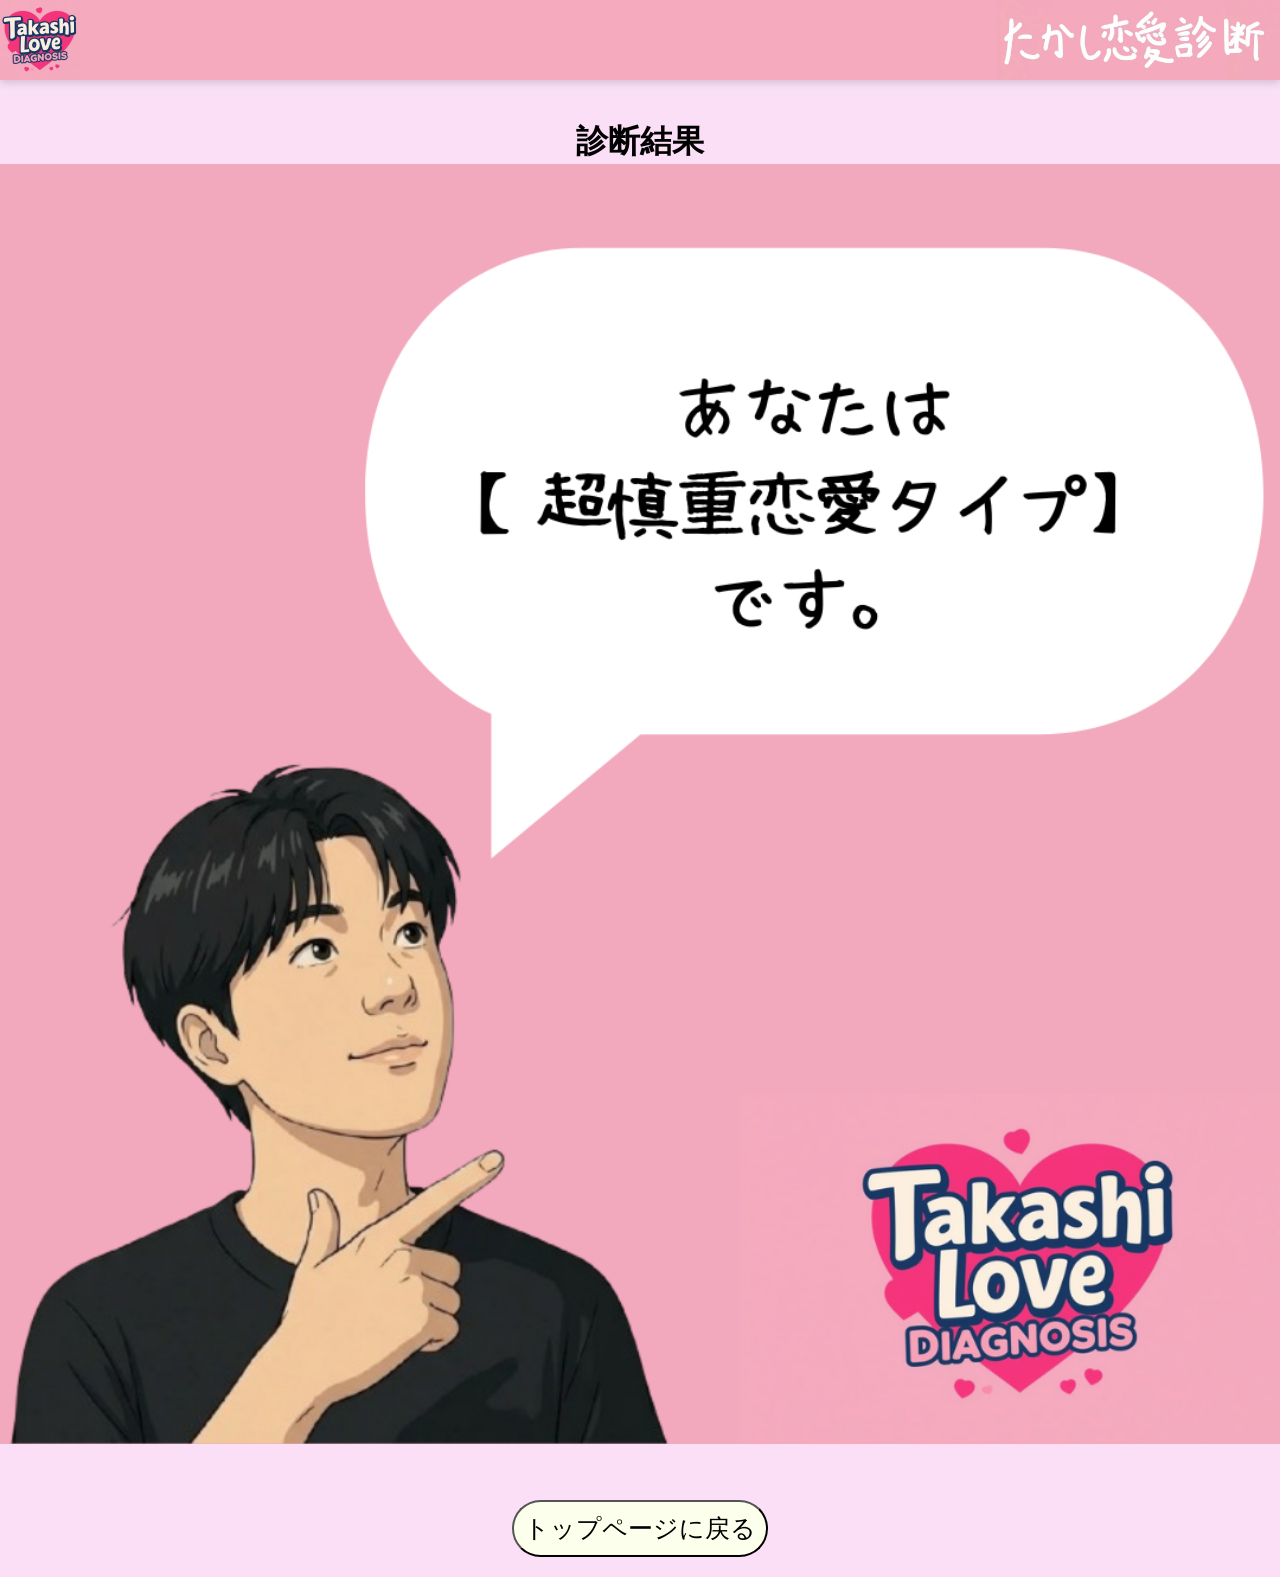
==== html/result.html @ 6af37bbd "Add files via upload" ====
<!DOCTYPE html>
<html lang="ja">
  <head>
    <meta charset="UTF-8" />
    <meta http-equiv="X-UA-Compatible" content="IE=edge" />
    <meta name="viewport" content="width=device-width, initial-scale=1.0" />
    <title>Document</title>
    <link rel="stylesheet" href="../css/style.css">
  </head>
  <body>
    <header>
    <a href="../index.html">
      <img class="rogo" src="../img/rogo.png" alt="ロゴ">
      <img class="rogo2" src="../img/rogo2.jpg" alt="ロゴ">
    </a>
    </header>

    <h1>診断結果</h1>

    <h2 id="result"></h2>

    <div class="block">
    <a href="../index.html">
      <input class="styled2" type="button" value="トップページに戻る">
    </a>    

    </div>

    <script>

    let score = Number(localStorage.getItem("score"));

    let resultText="";

    if(score <= 28){
    resultText = '<img src="../img/tyou.png" class="result2">';
    }
    else if(score <= 36){
    resultText = '<img src="../img/sintyo.png" class="result2">';
    }
    else if(score <= 44){
    resultText = '<img src="../img/baransu.png" class="result2">';
    }
    else if(score <= 52){
    resultText = '<img src="../img/sekyoku.png" class="result2">';
    }
    else{
    resultText = '<img src="../img/jonetu.png" class="result2">';
    }

  document.getElementById("result").innerHTML = resultText;
    </script>
  </body>
</html>
---- css/style.css ----
* {
    margin: 0px;
    padding: 0px;
}

header {
    background-color: rgb(245,170,190);
    height: 80px;
    box-shadow:0 3px 8px rgba(0,0,0,0.15);
}

body {
    background-color: rgb(251, 223, 246);
    background-size:cover;
}

.block {
    margin-top: 30px;
    text-align: center;
}

.styled {
    border-radius: 100px;
    font-size: 25px;
    padding: 10px;
    background-color: rgb(245,170,190);
    margin-top: 20px;
}

.styled2 {
    border-radius: 100px;
    font-size: 25px;
    padding: 10px;
    background-color: rgb(252, 255, 235);
    margin-top: 20px;
    margin-bottom: 20px;
}

.resulutbtn {
    border-radius: 100px;
    font-size: 25px;
    padding: 10px;
    background-color: rgb(245,170,190);
    margin-bottom: 20px;
}

.rogo {
    width: 80px;
    float: left;
}

.rogo2 {
    height: 80px;
    float: right
}

.top {
    text-align: center;
}

.img {
    height: 40vh;
}

.result2 {
    width: 100%;
}

h1 {
    margin-top: 40px;
    text-align: center;
    color: rgb(0, 0, 0);
}

p {
    background-color: rgb(252, 255, 235);
    border-radius: 10px;
    margin-top: 15px;
    margin-left: 10px;
    margin-right: 10px;
    padding-left: 10px;
}

/* ラジオボタン */
:root {
  --radioBtn-size: 12px;
  --active-color: #e44;
  --inactive-color: rgb(251, 223, 246);
}

.radio {
    color: var(--active-color);
}

input[type="radio"] {
  appearance: none;
  width: var(--radioBtn-size);
  height: var(--radioBtn-size);
  margin: 0 calc(var(--radioBtn-size) / 2);
  outline: calc(var(--radioBtn-size) / 2) solid var(--inactive-color);
  outline-offset: calc(var(--radioBtn-size) / -2);
  cursor: pointer;
  backface-visibility: hidden;
  border-radius: 50%;
  transform: rotate(45deg) scale(1);
  will-change: transform;
}

input[type="radio"]:checked {
  border-radius: 50% 50% 0 50%;
  animation: active 1s ease forwards;
  outline-offset: calc(var(--radioBtn-size) / -2);
  outline: calc(var(--radioBtn-size) / 2) solid var(--inactive-color);
}

@keyframes active {
  25% {
    transform: rotate(45deg) scale(1.5);
  }
  75% {
    transform: rotate(45deg) scale(1.25);
  }
  50%,100% {
    transform: rotate(45deg) scale(1);
    box-shadow:
      0 calc(var(--radioBtn-size) / -2) 0 0 var(--active-color),
      calc(var(--radioBtn-size) / -2) 0 0 0 var(--active-color);
    outline-color: var(--active-color);
  }
}

/* 背景ハート */
.hearts{
  position: fixed;
  top:0;
  left:0;
  width:100%;
  height:100%;
  pointer-events:none;
  overflow:hidden;
  z-index:-1;
}

.heart{
  position:absolute;
  bottom:-30px;
  color:#ff7aa8;
  animation: floatHeart linear forwards;
  opacity:0.6;
}

@keyframes floatHeart{
  0%{
    transform: translateY(0);
    opacity:0;
  }

  10%{
    opacity:0.7;
  }

  100%{
    transform: translateY(-110vh);
    opacity:0;
  }
}
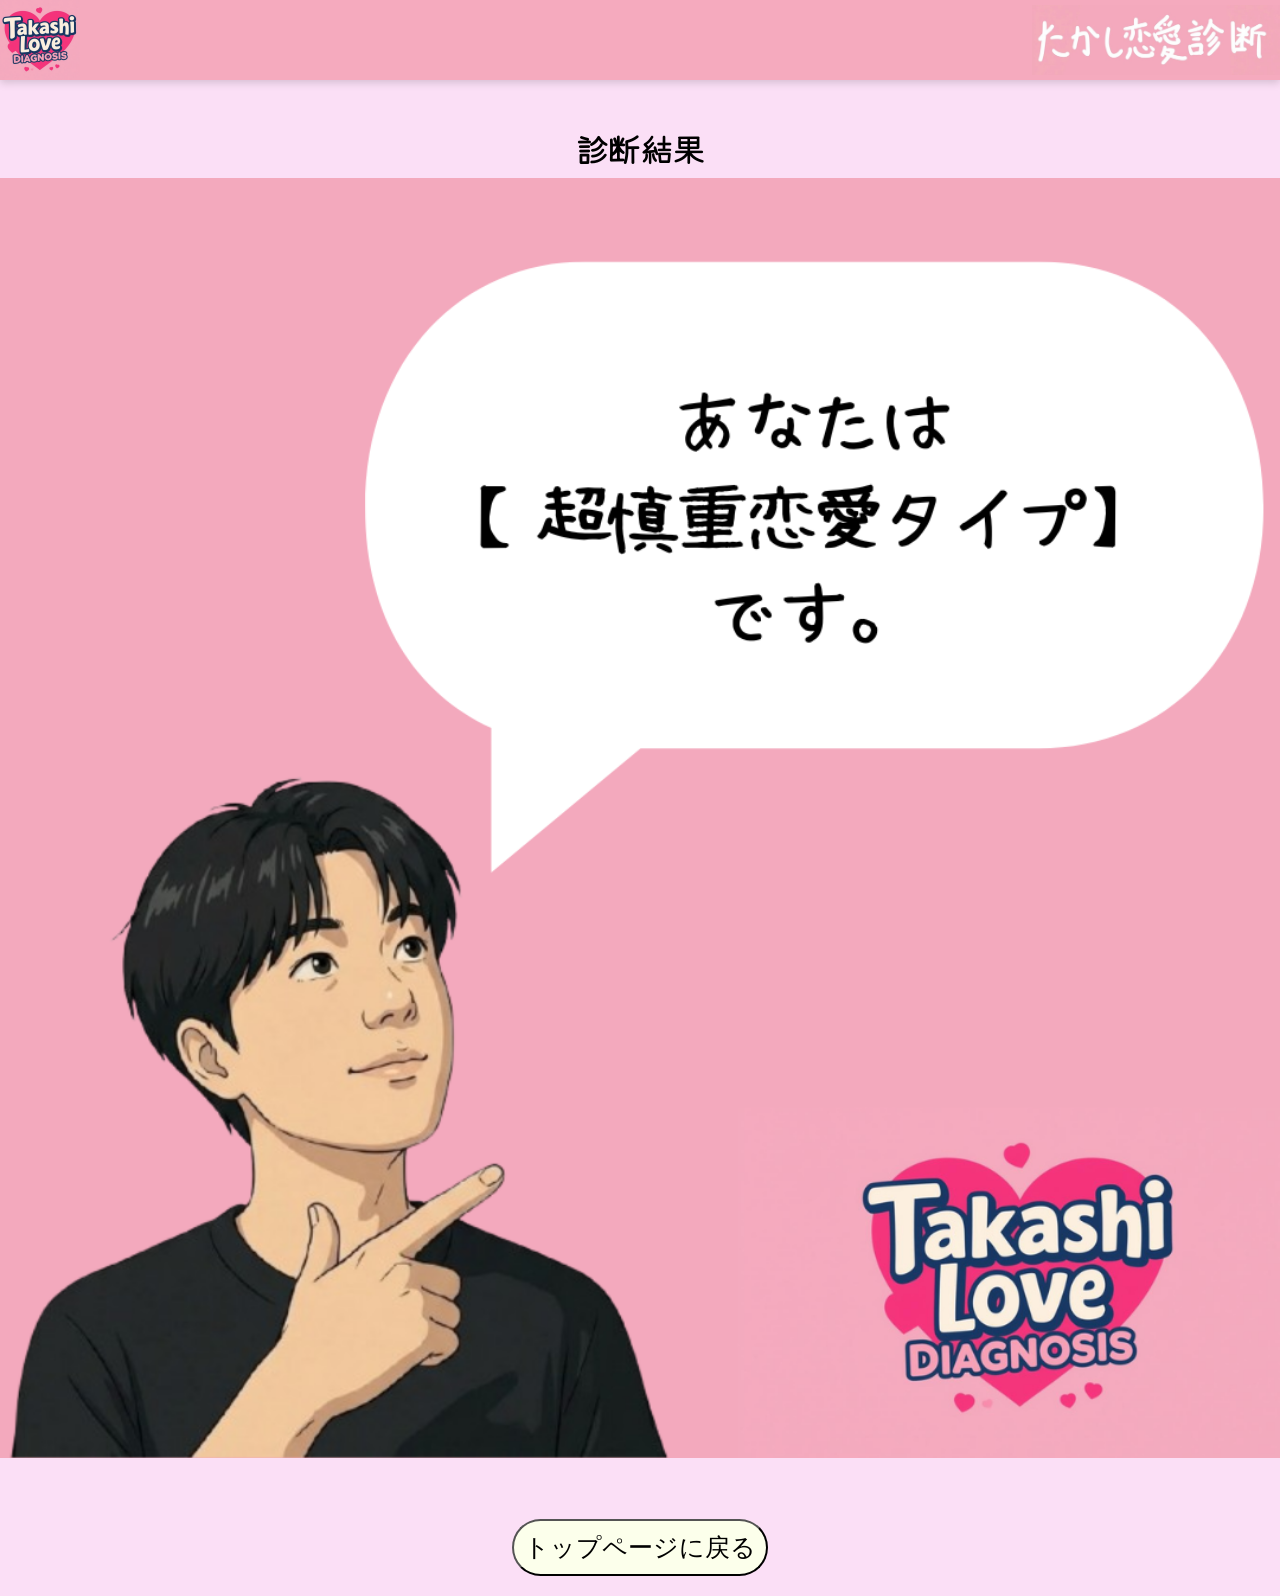
==== commit 5aa524b6: "Add files via upload" ====
--- a/html/result.html
+++ b/html/result.html
@@ -5,6 +5,7 @@
     <meta http-equiv="X-UA-Compatible" content="IE=edge" />
     <meta name="viewport" content="width=device-width, initial-scale=1.0" />
     <title>Document</title>
+    <link href="https://fonts.googleapis.com/css2?family=Yomogi&display=swap" rel="stylesheet">
     <link rel="stylesheet" href="../css/style.css">
   </head>
   <body>
--- a/css/style.css
+++ b/css/style.css
@@ -11,7 +11,9 @@
 
 body {
     background-color: rgb(251, 223, 246);
-    background-size:cover;
+    font-family: "Yomogi", cursive;
+    /* font-family: "Kiwi Maru", serif; */
+    line-height: 1.8;
 }
 
 .block {
@@ -37,7 +39,7 @@
 }
 
 .resulutbtn {
-    border-radius: 100px;
+    border-radius: 10px;
     font-size: 25px;
     padding: 10px;
     background-color: rgb(245,170,190);
@@ -50,7 +52,8 @@
 }
 
 .rogo2 {
-    height: 80px;
+    height: 70px;
+    margin-top: 5px;
     float: right
 }
 
@@ -163,4 +166,4 @@
     transform: translateY(-110vh);
     opacity:0;
   }
-}+}
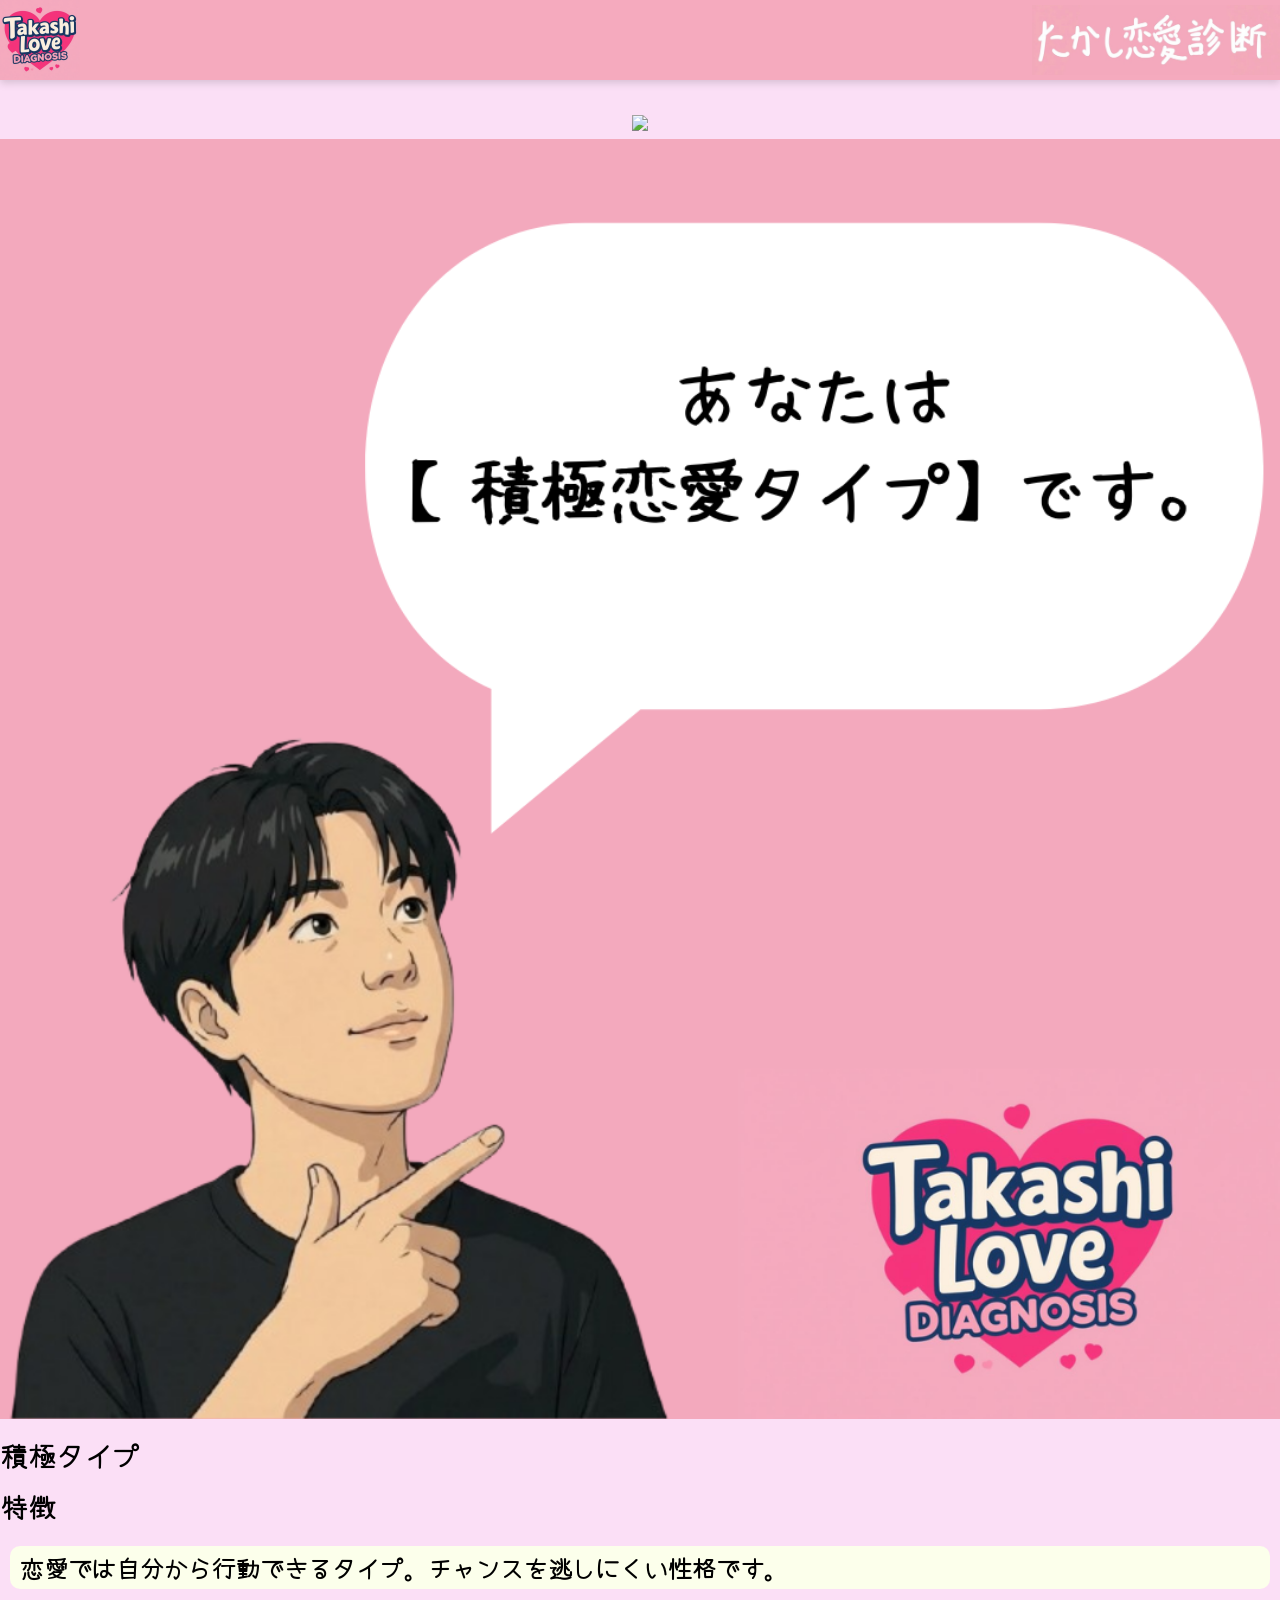
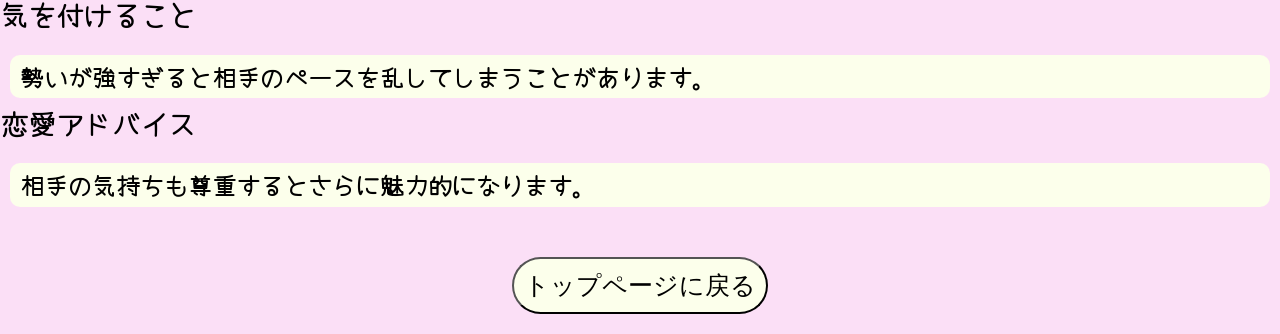
==== commit 5046c5bd: "Add files via upload" ====
--- a/html/result.html
+++ b/html/result.html
@@ -16,7 +16,9 @@
     </a>
     </header>
 
-    <h1>診断結果</h1>
+    <div class="block">
+      <img src="../img/kekka.jpg" width="300px">
+    </div>
 
     <h2 id="result"></h2>
 
@@ -29,27 +31,93 @@
 
     <script>
 
-    let score = Number(localStorage.getItem("score"));
+    let active = Number(localStorage.getItem("active"));
+    let care = Number(localStorage.getItem("care"));
+    let stable = Number(localStorage.getItem("stable"));
+    let depend = Number(localStorage.getItem("depend"));
 
     let resultText="";
+    let resultDesc="";
 
-    if(score <= 28){
-    resultText = '<img src="../img/tyou.png" class="result2">';
-    }
-    else if(score <= 36){
-    resultText = '<img src="../img/sintyo.png" class="result2">';
-    }
-    else if(score <= 44){
-    resultText = '<img src="../img/baransu.png" class="result2">';
-    }
-    else if(score <= 52){
+    let max = Math.max(active, care, stable, depend);
+
+    if(max === active){
+
     resultText = '<img src="../img/sekyoku.png" class="result2">';
-    }
-    else{
-    resultText = '<img src="../img/jonetu.png" class="result2">';
+
+    resultDesc = `
+    <div class="resultBox">
+    <h3>積極タイプ</h3>
+
+    <h3>特徴</h3>
+    <p>恋愛では自分から行動できるタイプ。チャンスを逃しにくい性格です。</p>
+
+    <h3>気を付けること</h3>
+    <p>勢いが強すぎると相手のペースを乱してしまうことがあります。</p>
+
+    <h3>恋愛アドバイス</h3>
+    <p>相手の気持ちも尊重するとさらに魅力的になります。</p>
+    </div>`;
     }
 
-  document.getElementById("result").innerHTML = resultText;
+    else if(max === care){
+
+    resultText = '<img src="../img/baransu.png" class="result2">';
+
+    resultDesc = `
+    <div class="resultBox">
+    <h3>思いやりタイプ</h3>
+
+    <h3>特徴</h3>
+    <p>相手の気持ちを大切にできる優しい恋愛タイプ。</p>
+
+    <h3>気を付けること</h3>
+    <p>相手に合わせすぎて自分が疲れてしまうことがあります。</p>
+
+    <h3>恋愛アドバイス</h3>
+    <p>自分の気持ちも大切にすることで関係が長続きします。</p>
+    </div>`;
+    }
+
+    else if(max === stable){
+
+    resultText = '<img src="../img/sintyo.png" class="result2">';
+
+    resultDesc = `
+    <div class="resultBox">
+    <h3>安定タイプ</h3>
+
+    <h3>特徴</h3>
+    <p>落ち着いた恋愛を好む安心感のあるタイプ。</p>
+
+    <h3>気を付けること</h3>
+    <p>慎重すぎるとチャンスを逃すことがあります。</p>
+
+    <h3>恋愛アドバイス</h3>
+    <p>少し勇気を出すことで恋愛が大きく進みます。</p>
+    </div>`;
+    }
+
+    else{
+
+    resultText = '<img src="../img/tyou.png" class="result2">';
+
+    resultDesc = `
+    <div class="resultBox">
+    <h3>慎重タイプ</h3>
+
+    <h3>特徴</h3>
+    <p>相手をよく観察してから行動する慎重な恋愛タイプ。</p>
+
+    <h3>気を付けること</h3>
+    <p>考えすぎて行動できなくなることがあります。</p>
+
+    <h3>恋愛アドバイス</h3>
+    <p>小さな行動から始めると恋愛が進みやすくなります。</p>
+    </div>`;
+    }
+
+    document.getElementById("result").innerHTML = resultText + resultDesc;
     </script>
   </body>
 </html>
--- a/css/style.css
+++ b/css/style.css
@@ -40,9 +40,13 @@
 
 .resulutbtn {
     border-radius: 10px;
-    font-size: 25px;
+    width: 200px;
+    height: 70px;
+    /* font-size: 25px; */
     padding: 10px;
-    background-color: rgb(245,170,190);
+    /* background-color: rgb(245,170,190); */
+    background-image: url(../img/sindan.jpg);
+    background-size: 100%;
     margin-bottom: 20px;
 }
 
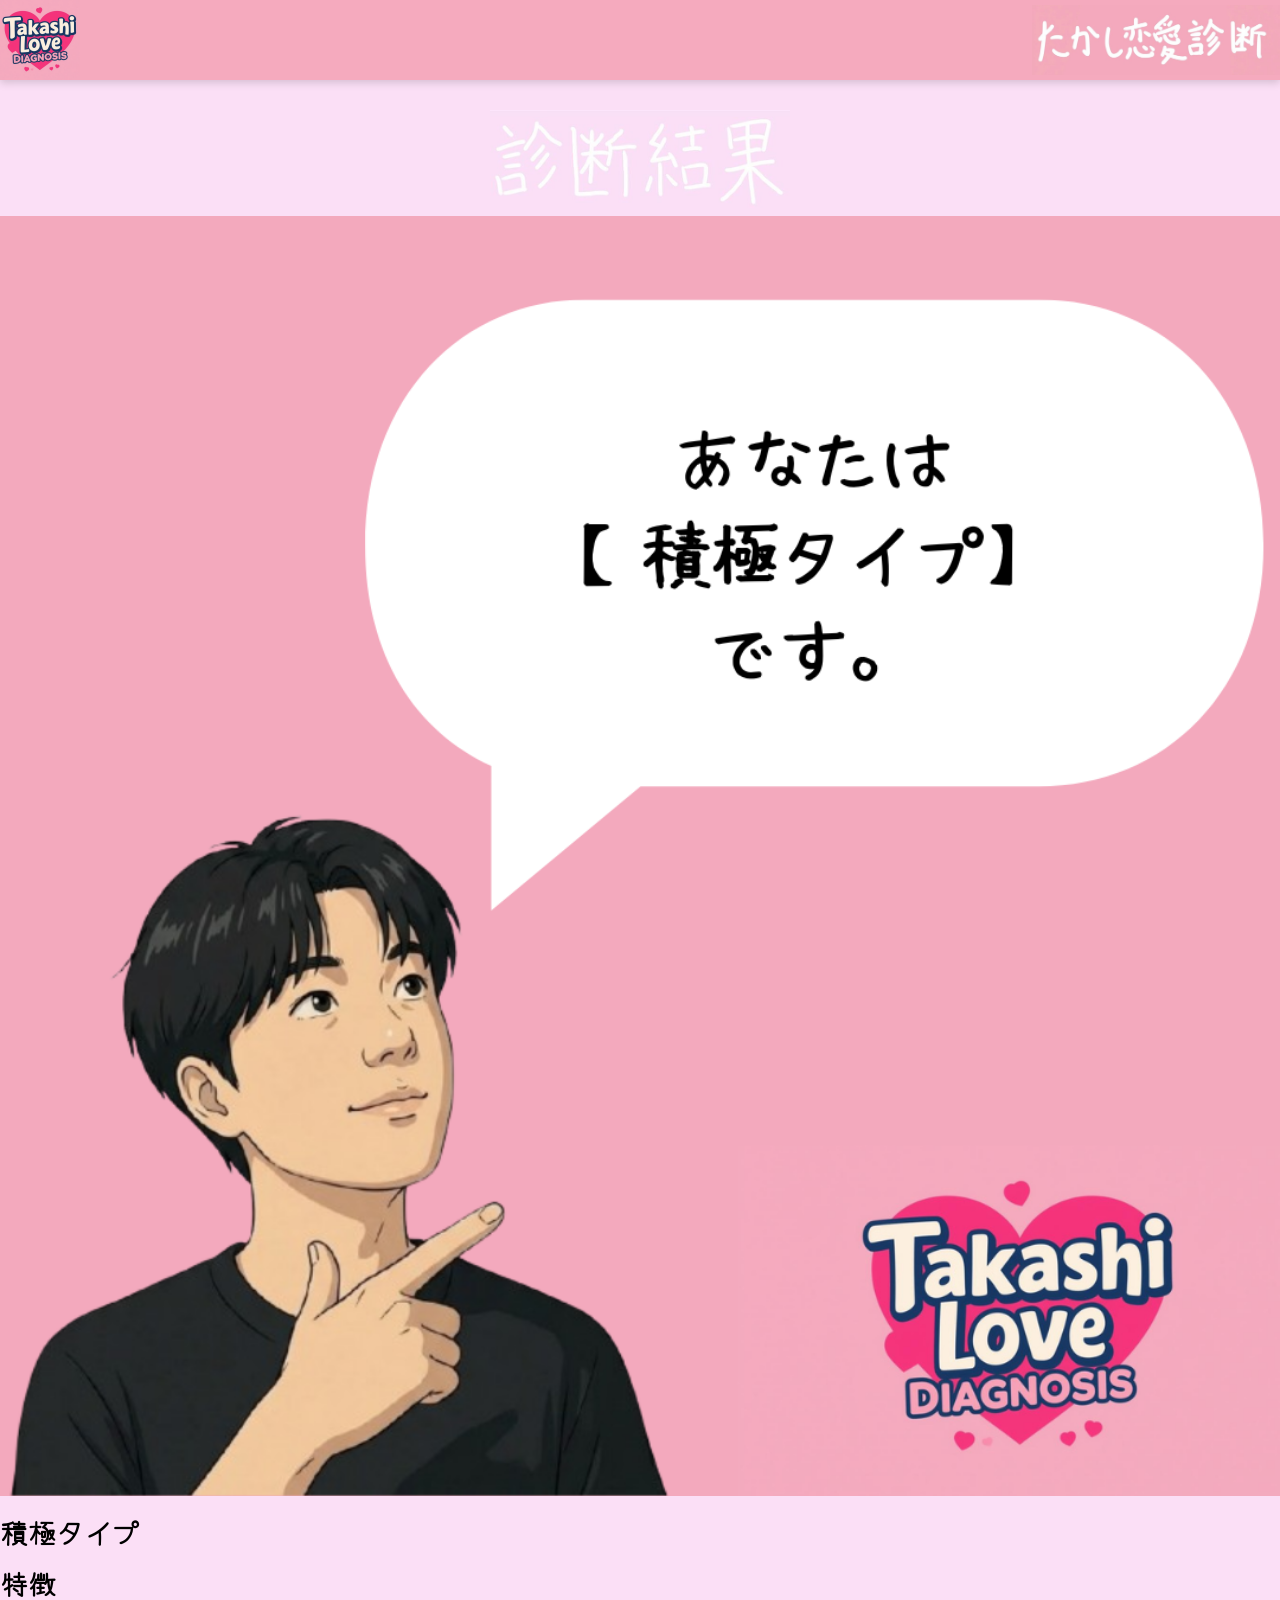
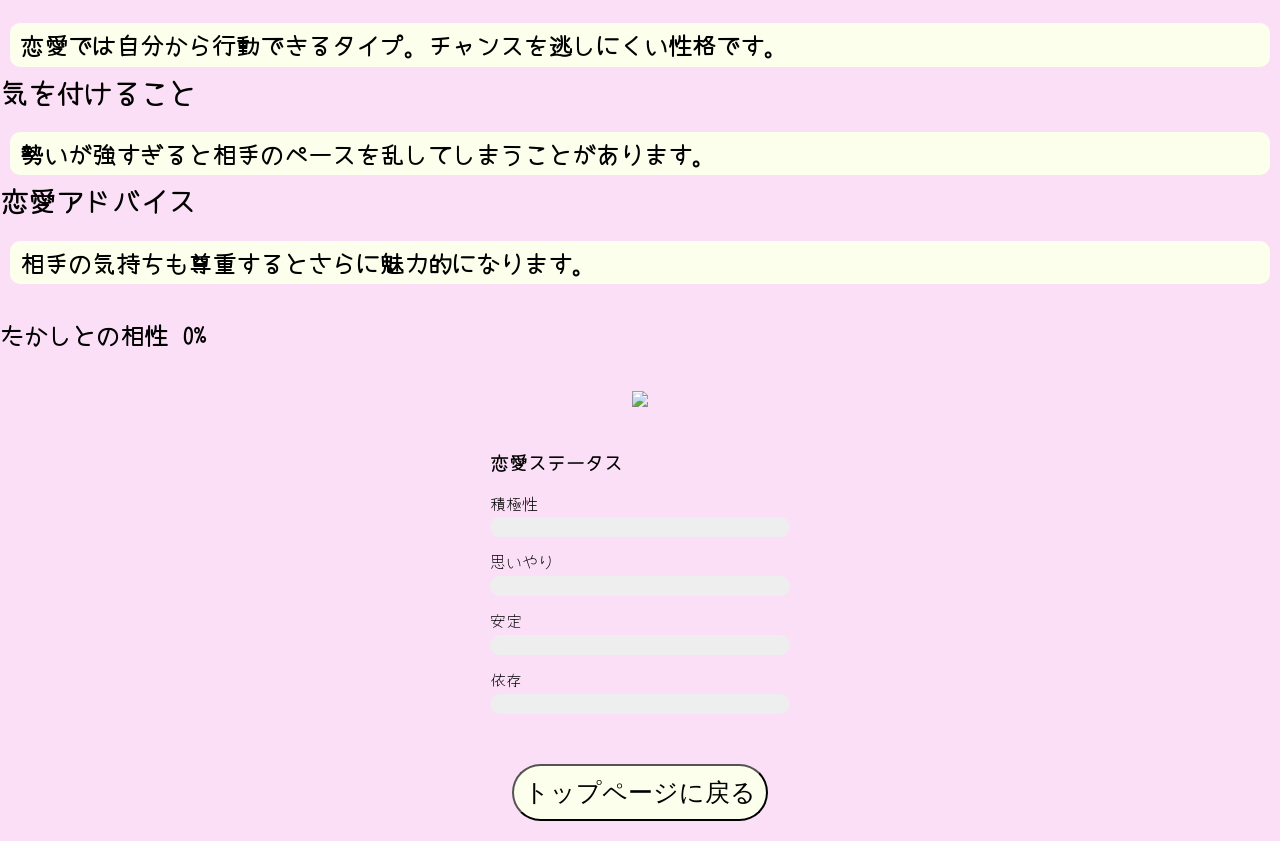
==== commit 2047d8f6: "Add files via upload" ====
--- a/html/result.html
+++ b/html/result.html
@@ -17,10 +17,41 @@
     </header>
 
     <div class="block">
-      <img src="../img/kekka.jpg" width="300px">
-    </div>
-
-    <h2 id="result"></h2>
+      <img src="../img/result.jpg" width="300px">
+    </div>
+
+    <h2 id="result"></h2><br>
+
+    <h2 id="aishoText"></h2>
+
+    <div class="block">
+      <img id="aishoImg" src="" class="result2">
+    </div>
+
+    <div class="statusBox">
+      <h3>恋愛ステータス</h3>
+
+      <div class="status">
+      <span>積極性</span>
+      <div class="bar"><div id="activeBar"></div></div>
+      </div>
+
+      <div class="status">
+      <span>思いやり</span>
+      <div class="bar"><div id="careBar"></div></div>
+      </div>
+
+      <div class="status">
+      <span>安定</span>
+      <div class="bar"><div id="stableBar"></div></div>
+      </div>
+
+      <div class="status">
+      <span>依存</span>
+      <div class="bar"><div id="dependBar"></div></div>
+    </div>
+
+</div>
 
     <div class="block">
     <a href="../index.html">
@@ -29,6 +60,9 @@
 
     </div>
 
+    <img id="scaryImg" src="../img/scary.png" class="scary">
+    <audio id="scarySound" src="../img/scary.mp3"></audio>
+
     <script>
 
     let active = Number(localStorage.getItem("active"));
@@ -62,7 +96,7 @@
 
     else if(max === care){
 
-    resultText = '<img src="../img/baransu.png" class="result2">';
+    resultText = '<img src="../img/omoiyari.png" class="result2">';
 
     resultDesc = `
     <div class="resultBox">
@@ -81,43 +115,89 @@
 
     else if(max === stable){
 
+    resultText = '<img src="../img/antei.png" class="result2">';
+
+    resultDesc = `
+    <div class="resultBox">
+    <h3>安定タイプ</h3>
+
+    <h3>特徴</h3>
+    <p>落ち着いた恋愛を好む安心感のあるタイプ。</p>
+
+    <h3>気を付けること</h3>
+    <p>慎重すぎるとチャンスを逃すことがあります。</p>
+
+    <h3>恋愛アドバイス</h3>
+    <p>少し勇気を出すことで恋愛が大きく進みます。</p>
+    </div>`;
+    }
+
+    else{
+
     resultText = '<img src="../img/sintyo.png" class="result2">';
 
     resultDesc = `
     <div class="resultBox">
-    <h3>安定タイプ</h3>
-
-    <h3>特徴</h3>
-    <p>落ち着いた恋愛を好む安心感のあるタイプ。</p>
-
-    <h3>気を付けること</h3>
-    <p>慎重すぎるとチャンスを逃すことがあります。</p>
-
-    <h3>恋愛アドバイス</h3>
-    <p>少し勇気を出すことで恋愛が大きく進みます。</p>
-    </div>`;
-    }
-
+    <h3>慎重タイプ</h3>
+
+    <h3>特徴</h3>
+    <p>相手をよく観察してから行動する慎重な恋愛タイプ。</p>
+
+    <h3>気を付けること</h3>
+    <p>考えすぎて行動できなくなることがあります。</p>
+
+    <h3>恋愛アドバイス</h3>
+    <p>小さな行動から始めると恋愛が進みやすくなります。</p>
+    </div>`;
+    }
+
+    document.getElementById("result").innerHTML = resultText + resultDesc;
+
+    let aisho = Number(localStorage.getItem("aisho"));
+
+    document.getElementById("aishoText").innerText =
+    "たかしとの相性 " + aisho + "%";
+
+    let img = "";
+
+    if(aisho >= 80){
+    img = "../img/aisho_best.png";
+    }
+    else if(aisho >= 60){
+    img = "../img/aisho_good.png";
+    }
+    else if(aisho >= 40){
+    img = "../img/aisho_normal.png";
+    }
     else{
-
-    resultText = '<img src="../img/tyou.png" class="result2">';
-
-    resultDesc = `
-    <div class="resultBox">
-    <h3>慎重タイプ</h3>
-
-    <h3>特徴</h3>
-    <p>相手をよく観察してから行動する慎重な恋愛タイプ。</p>
-
-    <h3>気を付けること</h3>
-    <p>考えすぎて行動できなくなることがあります。</p>
-
-    <h3>恋愛アドバイス</h3>
-    <p>小さな行動から始めると恋愛が進みやすくなります。</p>
-    </div>`;
-    }
-
-    document.getElementById("result").innerHTML = resultText + resultDesc;
+    img = "../img/aisho_bad.png";
+    }
+
+    document.getElementById("aishoImg").src = img;
+
+    document.getElementById("activeBar").style.width = active * 10 + "%";
+    document.getElementById("careBar").style.width = care * 10 + "%";
+    document.getElementById("stableBar").style.width = stable * 10 + "%";
+    document.getElementById("dependBar").style.width = depend * 10 + "%";
+
+    const scaryImg = document.getElementById("scaryImg");
+    const scarySound = document.getElementById("scarySound");
+
+    setTimeout(() => {
+
+    scaryImg.style.display = "block";
+    scarySound.play();
+
+    setTimeout(() => {
+
+    scaryImg.style.display = "none";
+
+    scarySound.pause();
+    scarySound.currentTime = 0;
+
+    },3000);
+
+    },3000);
     </script>
   </body>
 </html>
--- a/css/style.css
+++ b/css/style.css
@@ -36,6 +36,11 @@
     background-color: rgb(252, 255, 235);
     margin-top: 20px;
     margin-bottom: 20px;
+}
+
+p label{
+display:block;
+margin:8px 0;
 }
 
 .resulutbtn {
@@ -171,3 +176,40 @@
     opacity:0;
   }
 }
+
+.statusBox{
+width:300px;
+margin:30px auto;
+font-family:"Yomogi", cursive;
+}
+
+.status{
+margin:10px 0;
+}
+
+.bar{
+width:100%;
+background:#eee;
+height:20px;
+border-radius:10px;
+overflow:hidden;
+}
+
+.bar div{
+height:100%;
+background:#ff6fa5;
+width:0%;
+transition:1s;
+border-radius:10px;
+}
+
+.scary{
+position:fixed;
+top:0;
+left:0;
+width:100%;
+height:100%;
+object-fit:cover;
+display:none;
+z-index:9999;
+}
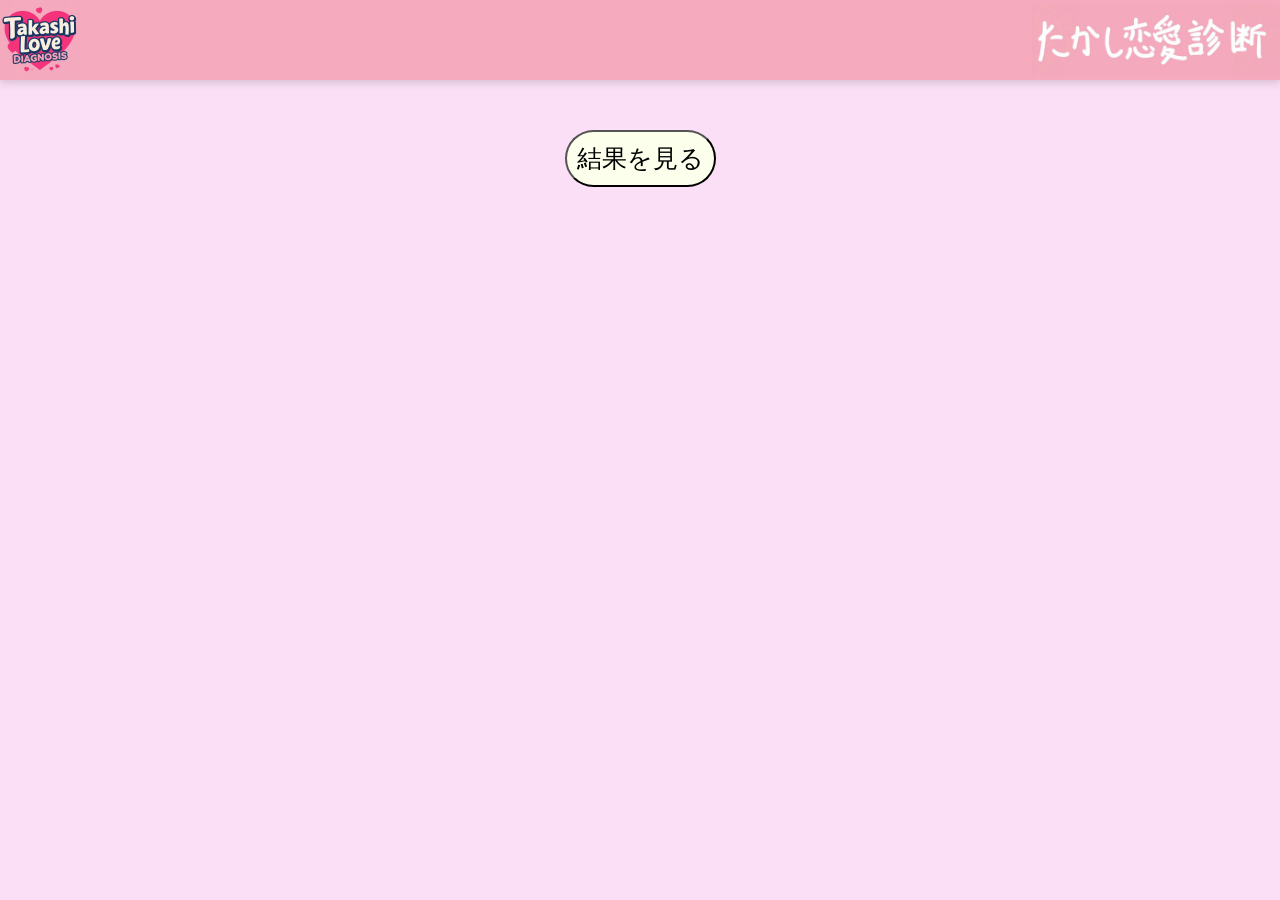
==== commit 4b218b9f: "Add files via upload" ====
--- a/html/result.html
+++ b/html/result.html
@@ -17,6 +17,14 @@
     </header>
 
     <div class="block">
+      <button id="showResult" class="styled2">
+      結果を見る
+      </button>
+    </div>
+
+    <div id="resultArea" style="display:none;">
+
+    <div class="block">
       <img src="../img/result.jpg" width="300px">
     </div>
 
@@ -51,7 +59,7 @@
       <div class="bar"><div id="dependBar"></div></div>
     </div>
 
-</div>
+    </div>
 
     <div class="block">
     <a href="../index.html">
@@ -60,10 +68,23 @@
 
     </div>
 
+  </div>
+
+
     <img id="scaryImg" src="../img/scary.png" class="scary">
-    <audio id="scarySound" src="../img/scary.mp3"></audio>
+    <audio id="scarySound" src="../music/scary.wav"></audio>
 
     <script>
+
+    document.getElementById("showResult").addEventListener("click", function(){
+
+    document.getElementById("resultArea").style.display = "block";
+
+    showResult();
+
+    });
+
+    function showResult(){
 
     let active = Number(localStorage.getItem("active"));
     let care = Number(localStorage.getItem("care"));
@@ -198,6 +219,7 @@
     },3000);
 
     },3000);
+    }
     </script>
   </body>
 </html>
--- a/css/style.css
+++ b/css/style.css
@@ -91,6 +91,11 @@
     margin-left: 10px;
     margin-right: 10px;
     padding-left: 10px;
+}
+
+/* 診断を隠す */
+#loveForm{
+display:none;
 }
 
 /* ラジオボタン */
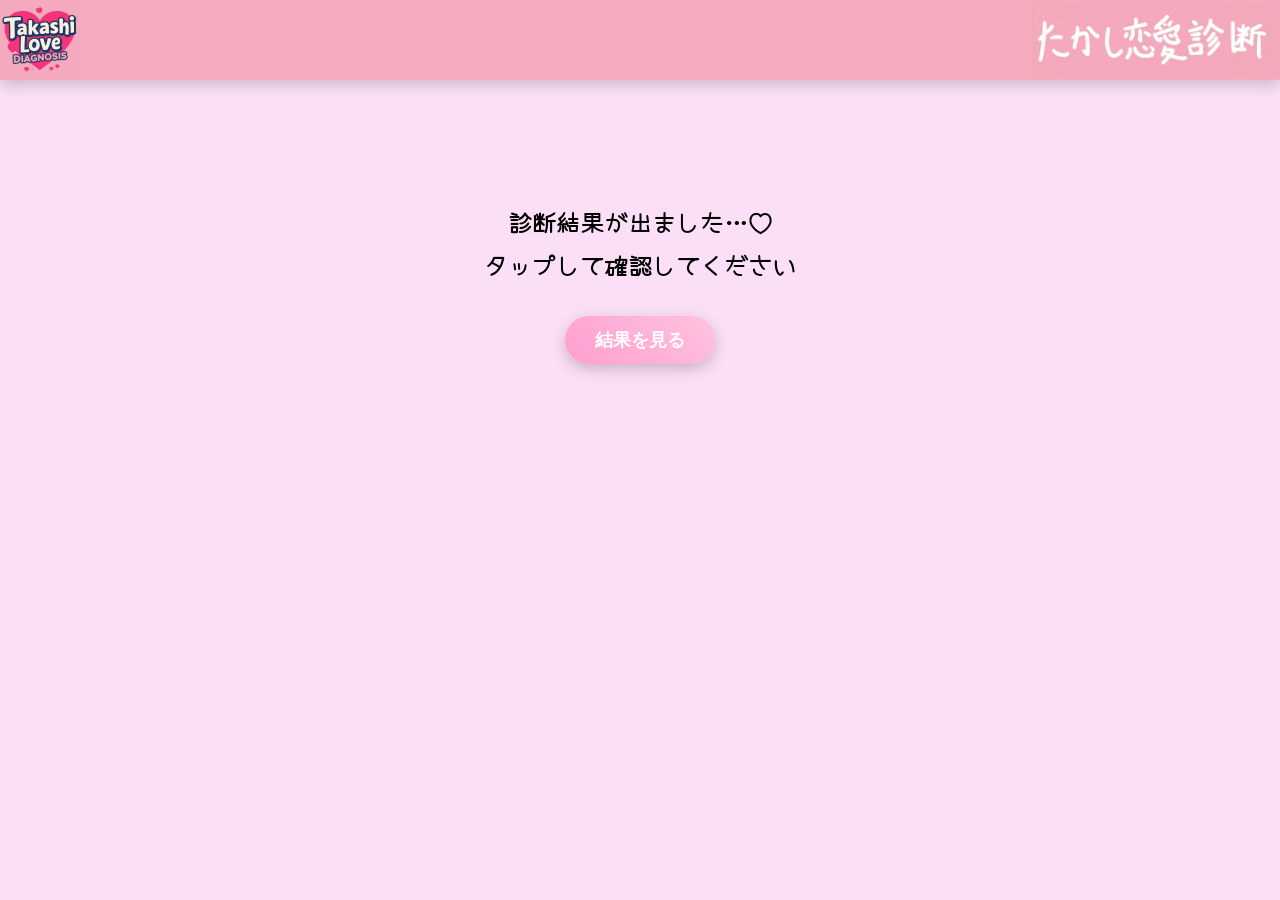
==== commit dcbd0010: "Add files via upload" ====
--- a/html/result.html
+++ b/html/result.html
@@ -16,7 +16,11 @@
     </a>
     </header>
 
-    <div class="block">
+    <div class="block" id="startBlock">
+      <h2 class="block_sindan">
+        診断結果が出ました…♡<br>
+        タップして確認してください
+      </h2>
       <button id="showResult" class="styled2">
       結果を見る
       </button>
@@ -78,9 +82,12 @@
 
     document.getElementById("showResult").addEventListener("click", function(){
 
-    document.getElementById("resultArea").style.display = "block";
-
-    showResult();
+      // 👇 まとめて消す
+      document.getElementById("startBlock").style.display = "none";
+
+      document.getElementById("resultArea").style.display = "block";
+
+      showResult();
 
     });
 
@@ -207,6 +214,7 @@
     setTimeout(() => {
 
     scaryImg.style.display = "block";
+    scarySound.volume = 1;
     scarySound.play();
 
     setTimeout(() => {
--- a/css/style.css
+++ b/css/style.css
@@ -6,7 +6,7 @@
 header {
     background-color: rgb(245,170,190);
     height: 80px;
-    box-shadow:0 3px 8px rgba(0,0,0,0.15);
+    box-shadow: 0 4px 15px rgba(0,0,0,0.2);
 }
 
 body {
@@ -21,27 +21,46 @@
     text-align: center;
 }
 
+.block_sindan {
+    margin-top: 120px;
+    text-align: center;
+}
+
 .styled {
-    border-radius: 100px;
-    font-size: 25px;
-    padding: 10px;
-    background-color: rgb(245,170,190);
-    margin-top: 20px;
-}
-
-.styled2 {
-    border-radius: 100px;
-    font-size: 25px;
-    padding: 10px;
-    background-color: rgb(252, 255, 235);
-    margin-top: 20px;
-    margin-bottom: 20px;
+  display: block;
+  margin: 30px auto;
+  padding: 12px 30px;
+  font-size: 18px;
+  border-radius: 50px;
+  border: none;
+  background: linear-gradient(45deg, #ff9ecf, #ffc3e0);
+  color: white;
+  font-weight: bold;
+  box-shadow: 0 5px 15px rgba(0,0,0,0.2);
+  cursor: pointer;
+  transition: 0.3s;
+}
+
+.styled2{
+  display: block;
+  margin: 30px auto;
+  padding: 12px 30px;
+  font-size: 18px;
+  border-radius: 50px;
+  border: none;
+  background: linear-gradient(45deg, #ff9ecf, #ffc3e0);
+  color: white;
+  font-weight: bold;
+  box-shadow: 0 5px 15px rgba(0,0,0,0.2);
+  cursor: pointer;
+  transition: 0.3s;
 }
 
 p label{
 display:block;
 margin:8px 0;
 }
+
 
 .resulutbtn {
     border-radius: 10px;
@@ -72,6 +91,7 @@
 
 .img {
     height: 40vh;
+    box-shadow: 0 5px 15px rgba(0,0,0,0.3);
 }
 
 .result2 {
@@ -91,6 +111,16 @@
     margin-left: 10px;
     margin-right: 10px;
     padding-left: 10px;
+    box-shadow: 0 6px 20px rgba(0,0,0,0.15);
+    transition: 0.2s;
+}
+
+p:active{
+  transform: scale(0.97);
+}
+
+a {
+  text-decoration: none;
 }
 
 /* 診断を隠す */
@@ -217,4 +247,4 @@
 object-fit:cover;
 display:none;
 z-index:9999;
-}+}
